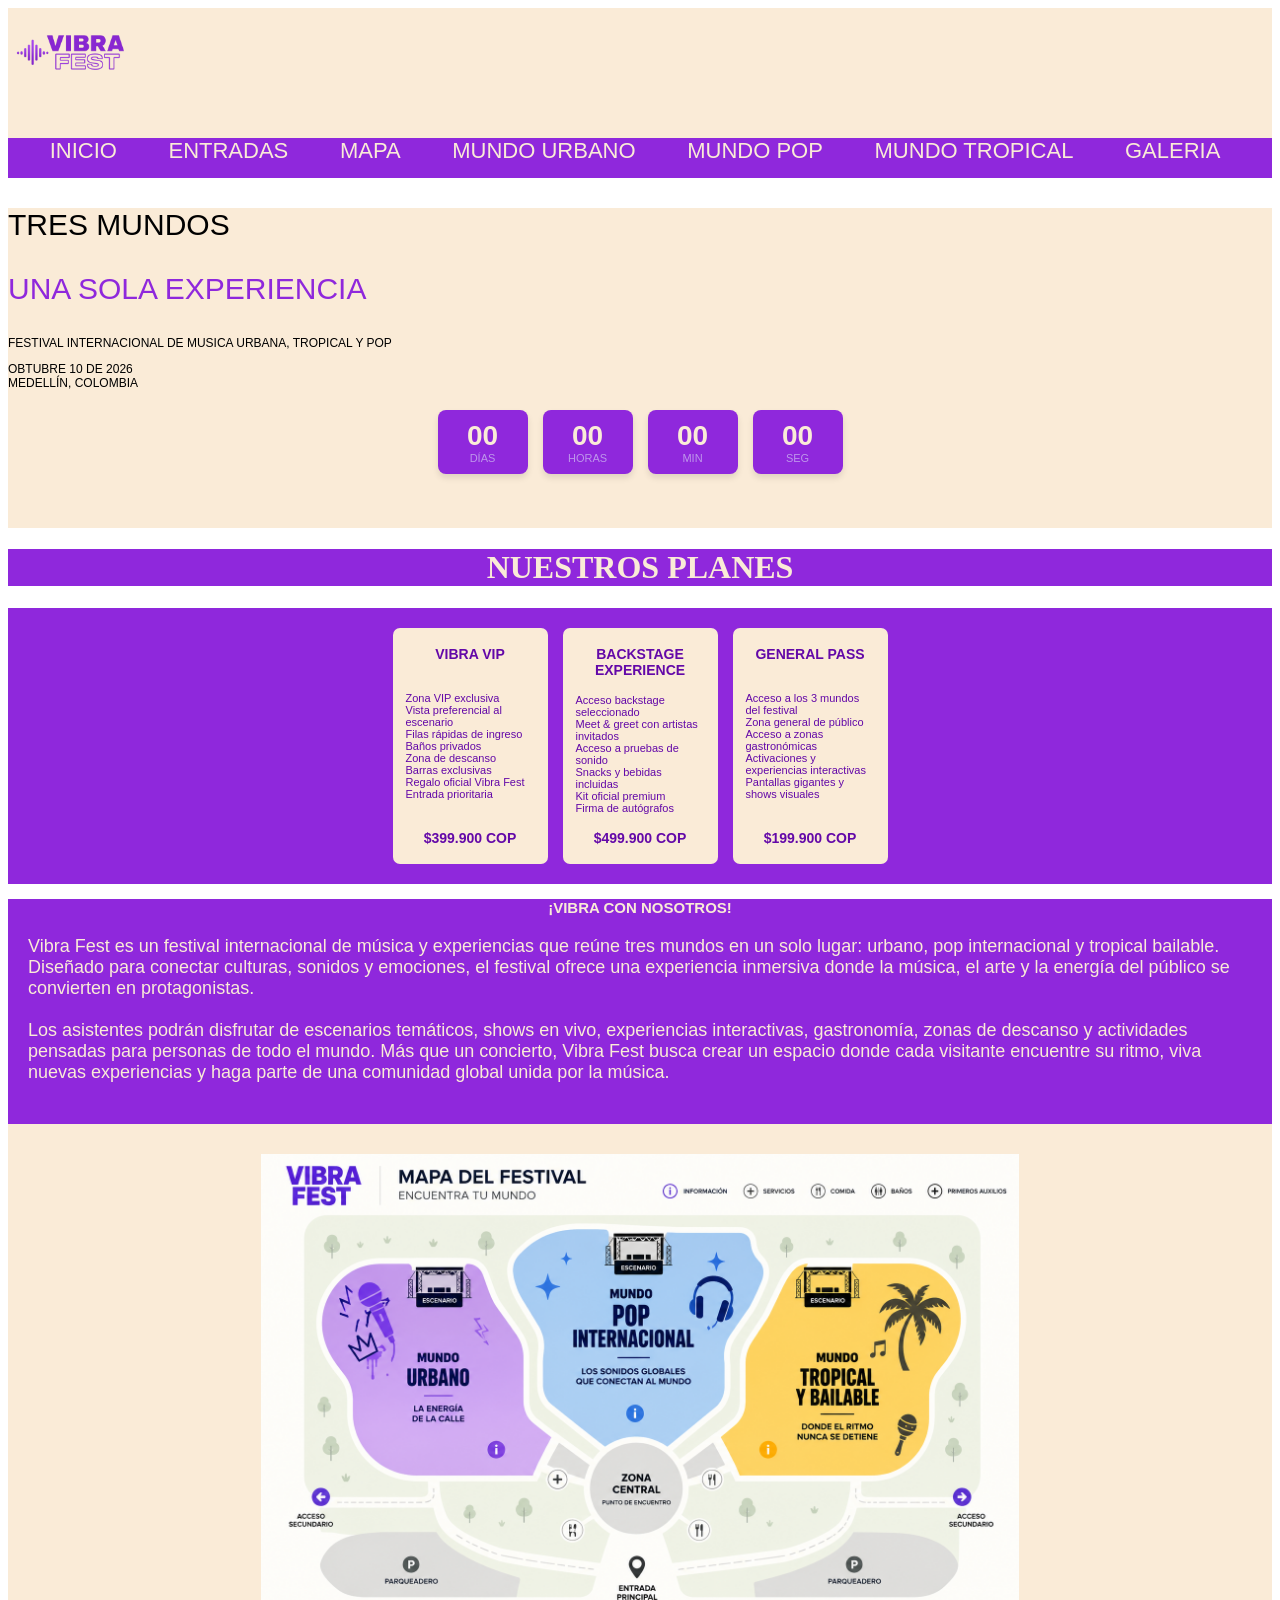
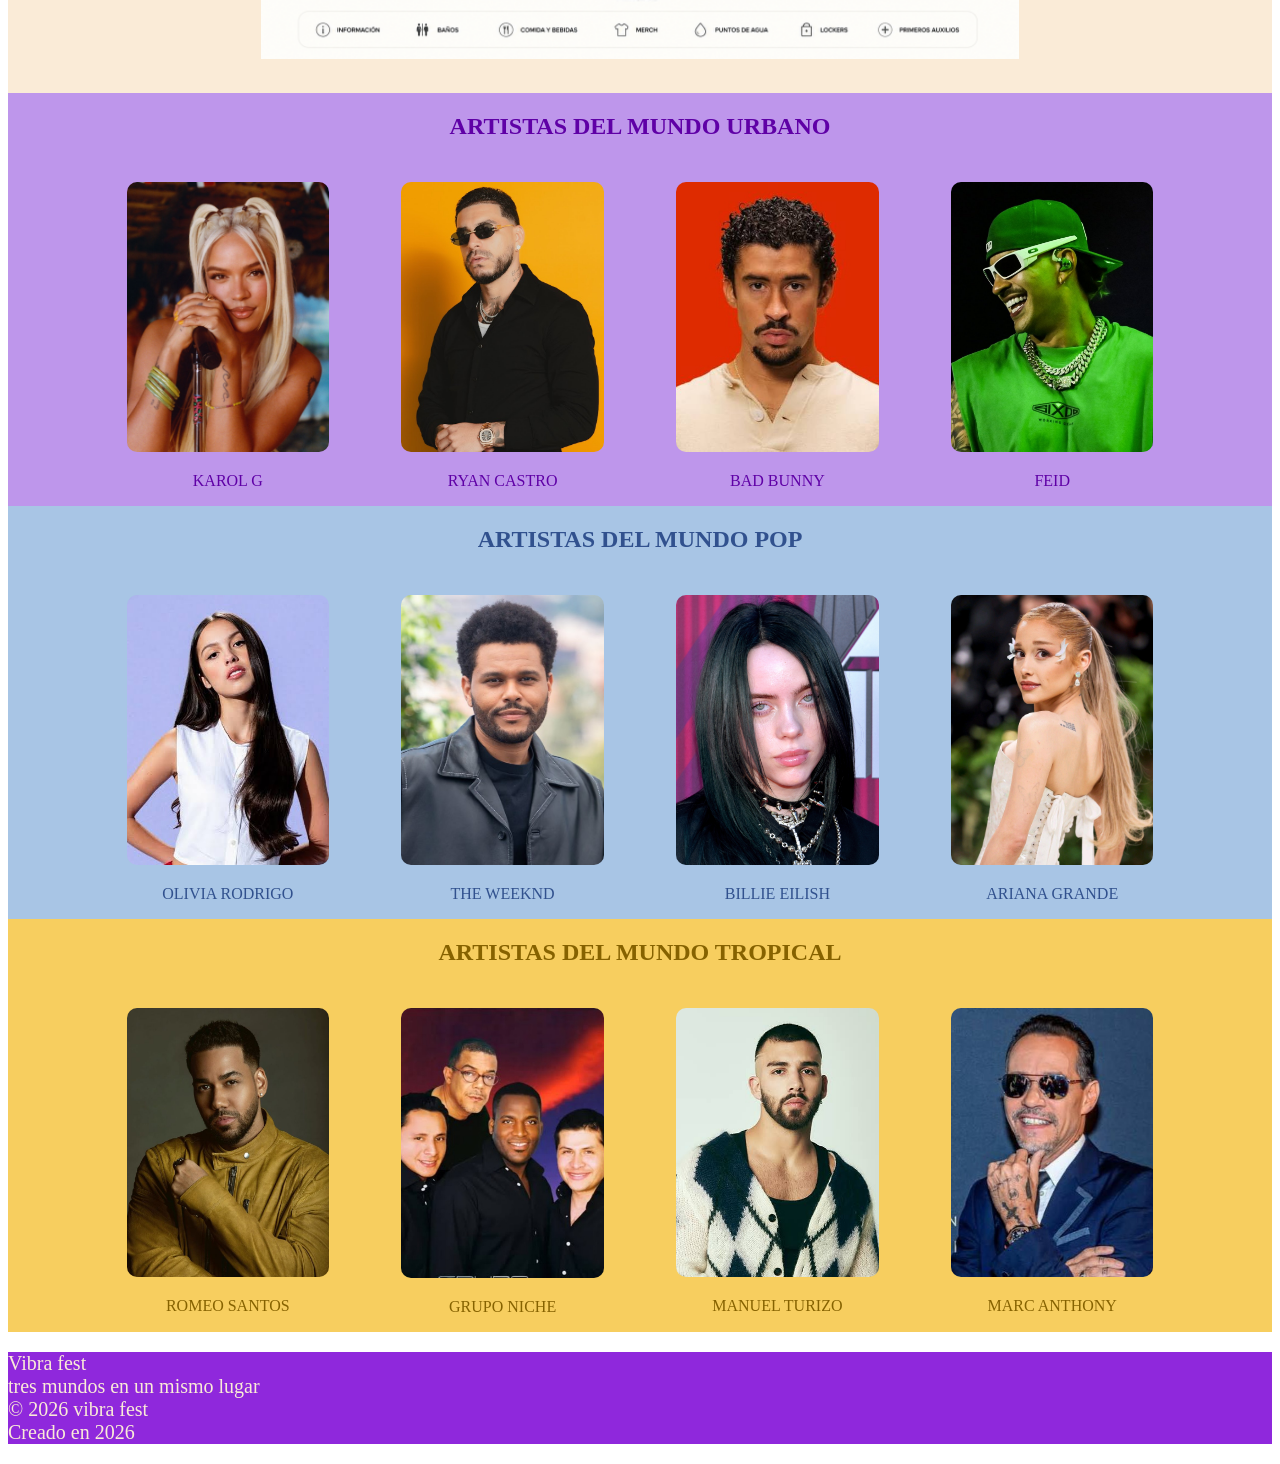
==== index.html @ d5c1d4fe "Add files via upload" ====
<!DOCTYPE html>
<html lang="en">

<head>
  <meta charset="UTF-8">
  <meta name="viewport" content="width=device-width, initial-scale=1.0">
  <title>Document</title>
  <link rel="stylesheet" href="estilos/estilos.css">
</head>

<body>
  <header>
    <img src="imagenes/logo.png" alt="logo vibra fest">
  </header>
  <nav class="menu">
    <ul>
      <li><a href="">INICIO</a></li>
      <li><a href="#titulo">ENTRADAS</a></li>
      <li><a href="#mapa">MAPA</a></li>
      <li><a href="#urbano">MUNDO URBANO</a></li>
      <li><a href="#pop">MUNDO POP</a></li>
      <li><a href="#tropical">MUNDO TROPICAL</a></li>
      <li><a href="">GALERIA</a></li>
    </ul>
  </nav>
  <section class="inicio">
    <P>TRES MUNDOS</P>
    <p class="destacado">UNA SOLA EXPERIENCIA</P>
    <P id="festival">FESTIVAL INTERNACIONAL DE MUSICA URBANA, TROPICAL Y POP</P>
    <P id="fecha">OBTUBRE 10 DE 2026<br>MEDELLÍN, COLOMBIA</P>
    <div id="cuenta-regresiva">
      <div class="tiempo-bloque"><span id="dias">00</span><p>Días</p></div>
      <div class="tiempo-bloque"><span id="horas">00</span><p>Horas</p></div>
      <div class="tiempo-bloque"><span id="minutos">00</span><p>Min</p></div>
      <div class="tiempo-bloque"><span id="segundos">00</span><p>Seg</p></div>
    </div>
    <img src="" alt="">
  </section>
  <h1 id="titulo">NUESTROS PLANES</h1>
  <section class="entradas">
    <article class="planes">
      <h1>VIBRA VIP</h1>
      <p>Zona VIP exclusiva<br>
        Vista preferencial al escenario<br>
        Filas rápidas de ingreso<br>
        Baños privados<br>
        Zona de descanso<br>
        Barras exclusivas<br>
        Regalo oficial Vibra Fest<br>
        Entrada prioritaria<br>
      </p>
      <h1>$399.900 COP</h1>
    </article>
    <article class="planes">
      <h1>BACKSTAGE EXPERIENCE</h1>
      <p>
        Acceso backstage seleccionado<br>
        Meet & greet con artistas invitados<br>
        Acceso a pruebas de sonido<br>
        Snacks y bebidas incluidas<br>
        Kit oficial premium<br>
        Firma de autógrafos
      </p>
      <h1>$499.900 COP</h1>
    </article>
    <article class="planes">
      <h1>GENERAL PASS</h1>
      <p>
        Acceso a los 3 mundos del festival<br>
        Zona general de público<br>
        Acceso a zonas gastronómicas<br>
        Activaciones y experiencias interactivas<br>
        Pantallas gigantes y shows visuales
      </p>
      <h1>$199.900 COP</h1>
    </article>
  </section>
  <section id="contexto">
    <article>
      <h1>¡VIBRA CON NOSOTROS!</h1>
      <p>Vibra Fest es un festival internacional de música y experiencias que reúne tres mundos en un solo lugar:
        urbano, pop internacional y tropical bailable. Diseñado para conectar culturas, sonidos y emociones, el festival
        ofrece una experiencia inmersiva donde la música, el arte y la energía del público se convierten en
        protagonistas. <br><br>
        Los asistentes podrán disfrutar de escenarios temáticos, shows en vivo, experiencias interactivas, gastronomía,
        zonas de descanso y actividades pensadas para personas de todo el mundo. Más que un concierto, Vibra Fest busca
        crear un espacio donde cada visitante encuentre su ritmo, viva nuevas experiencias y haga parte de una comunidad
        global unida por la música.
      </p>
      <img src="" alt="">
    </article>
  </section>
  <section id="mapa">
    <img src="imagenes/mapa.png" alt="mapa de vibra fest">
  </section>
  <section id="urbano">
    <h1>ARTISTAS DEL MUNDO URBANO</h1>
    <article>
      <img src="imagenes/Karol G.jpg" alt="">
      <p>KAROL G</p>
    </article>
    <article>
      <img src="imagenes/Ryan.jpg" alt="">
      <p>RYAN CASTRO</p>
    </article>
    <article>
      <img src="imagenes/Bad.jpg" alt="">
      <p>BAD BUNNY</p>
    </article>
    <article>
      <img src="imagenes/feid.jpg" alt="">
      <p>FEID</p>
    </article>
  </section>
  <section id="pop">
    <h1>ARTISTAS DEL MUNDO POP</h1>
    <article>
      <img src="imagenes/olivia.jpg" alt="">
      <p>OLIVIA RODRIGO</p>
    </article>
    <article>
      <img src="imagenes/the weeknd.jpg" alt="">
      <p>THE WEEKND</p>
    </article>
    <article>
      <img src="imagenes/billie.jpg" alt="">
      <p>BILLIE EILISH</p>
    </article>
    <article>
      <img src="imagenes/ariana.jpg" alt="">
      <p>ARIANA GRANDE</p>
    </article>
  </section>
  <section class="tropical" id="tropical">
    <h1>ARTISTAS DEL MUNDO TROPICAL</h1>
    <article>
      <img src="imagenes/romeo.jpg" alt="">
      <p>ROMEO SANTOS</p>
    </article>
    <article>
      <img src="imagenes/niche.jpg" alt="">
      <p>GRUPO NICHE</p>
    </article>
    <article>
      <img src="imagenes/manuel.jpg" alt="">
      <p>MANUEL TURIZO</p>
    </article>
    <article>
      <img src="imagenes/marc.jpg" alt="">
      <p>MARC ANTHONY</p>
    </article>
  </section>
  <footer>
    <P>
      Vibra fest <br>
      tres mundos en un mismo lugar<br>
      © 2026 vibra fest<br>
      Creado en 2026<br>
    </p>
  </footer>
  <script src="reloj.js"></script>
</body>

</html>
---- estilos/estilos.css ----
header {
  background-color: antiquewhite;
  height: 130px;
}
header img{
  width: 10%;
}
.menu{
  background-color: #8f28dc;
  height: 40px;
  margin: 0%;
}
.menu ul{
  list-style: none;
  padding: 0;
  margin: 0;
  display: flex;
  justify-content: space-evenly;
  flex-wrap: wrap;
}
.menu ul li{
  margin-right: 10px;
  cursor: pointer;
  font-size: 22px;
}
.menu ul a{
  text-decoration: none;
  text-align: none;
  color: antiquewhite;
  font-family:'Franklin Gothic Medium', 'Arial Narrow', Arial, sans-serif;
}
.inicio {
  font-family:'Franklin Gothic Medium', 'Arial Narrow', Arial, sans-serif;
  font-size: 30px;
  background-color: antiquewhite;
}
.destacado{
  color: #8f28dc;
}
#festival{
  font-size: 12px;
}
#fecha {
  font-size: 12px;
}
#titulo{
  text-align: center;
  background-color:#8f28dc;
  color: antiquewhite;
}
.entradas {
  background-color: #8f28dc;
  padding: 20px;
  display: flex;
  flex-direction: row;
  justify-content: center;
  gap: 15px;
  flex-wrap: wrap;
}

.entradas h1 {
  font-size: 14px;
  text-align: center;
  padding: 5px;
  margin: 0; 
}

.planes {
  background-color: antiquewhite;
  font-size: 11px;
  font-family:'Franklin Gothic Medium', 'Arial Narrow', Arial, sans-serif;
  width: 155px; 
  color: #6308a8;
  border-radius: 7px;
  padding: 13px;  
  box-sizing: border-box;
  display: flex;
  flex-direction: column;
  justify-content: space-between;
}
#contexto {
  font-size: 18px;
  background-color: #8f28dc;
  color: antiquewhite;
  font-family:'Franklin Gothic Medium', 'Arial Narrow', Arial, sans-serif;
}
#contexto h1 {
  font-size: 15px;
  color: antiquewhite;
  text-align: center;
}
#contexto p{
  margin: 20px;
}
#mapa img{
  width: 60%;
  margin: 30px;
}
#mapa {
  background-color: antiquewhite;
  text-align: center;
}
#urbano {
  background-color: #be96eb;
  color: #5f00a6;
}
#urbano h1{
  text-align: center;
}
#pop {
  background-color:  #a8c5e5 ;
  color: #31518e;
}
#pop h1{
  text-align: center;
}
#tropical {
  background-color: #f7ce5f;
  color: #866200;
}
#tropical h1{
  text-align: center;
}
footer {
  background-color:#8f28dc;
  color: antiquewhite;
  font-size: 20px;
}
#urbano img {
  width: 80%;
  height: auto;
  border-radius: 10px;
}
#pop img{
  width: 80%;
  height: auto;
  border-radius: 10px;
}
#tropical img{
  width: 80%;
  height: auto;
  border-radius: 10px;
}
#urbano {
  display: flex;
  flex-wrap: wrap;
  justify-content: center;
  gap: 22px;
}
#urbano h1 {
  width: 110%;
  text-align: center;
}
#urbano article {
  text-align: center;
  width: 20%;
}
#pop {
  display: flex;
  flex-wrap: wrap;
  justify-content: center;
  gap: 22px;
}
#pop h1 {
  width: 110%;
  text-align: center;
}
#pop article {
  text-align: center;
  width: 20%;
}
.tropical {
  display: flex;
  flex-wrap: wrap;
  justify-content: center;
  gap: 22px;
}
.tropical h1 {
  width: 110%;
  text-align: center;
}
.tropical article {
  text-align: center;
  width: 20%;
}
#cuenta-regresiva {
  display: flex;
  justify-content: center;
  gap: 15px;
  margin-top: 20px;
  padding-bottom: 20px;
  font-family: 'Franklin Gothic Medium', 'Arial Narrow', Arial, sans-serif;
}

.tiempo-bloque {
  background-color: #8f28dc;
  color: antiquewhite;
  padding: 10px 15px;
  border-radius: 8px;
  text-align: center;
  min-width: 60px;
  box-shadow: 0 4px 6px rgba(0, 0, 0, 0.1);
}

.tiempo-bloque span {
  font-size: 28px;
  font-weight: bold;
  display: block;
}

.tiempo-bloque p {
  font-size: 11px;
  margin: 0;
  text-transform: uppercase;
  color: #be96eb;
}
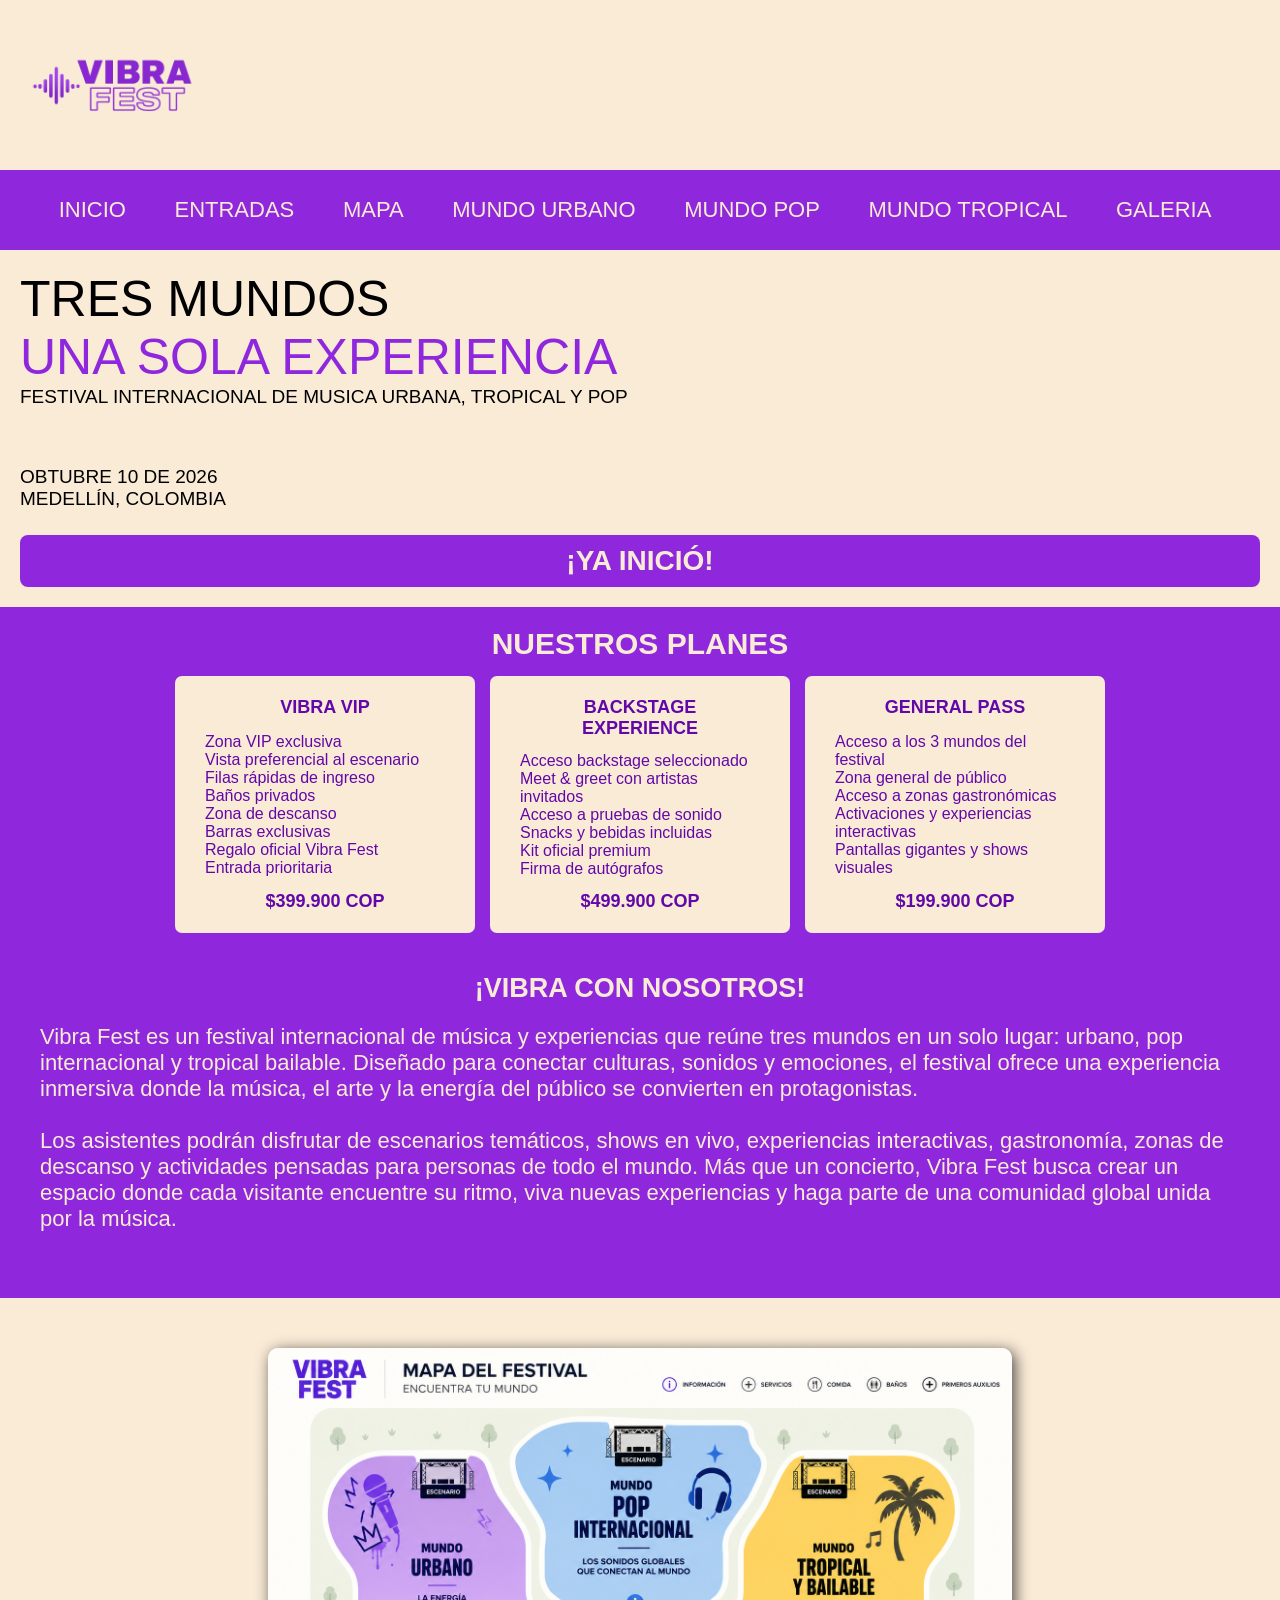
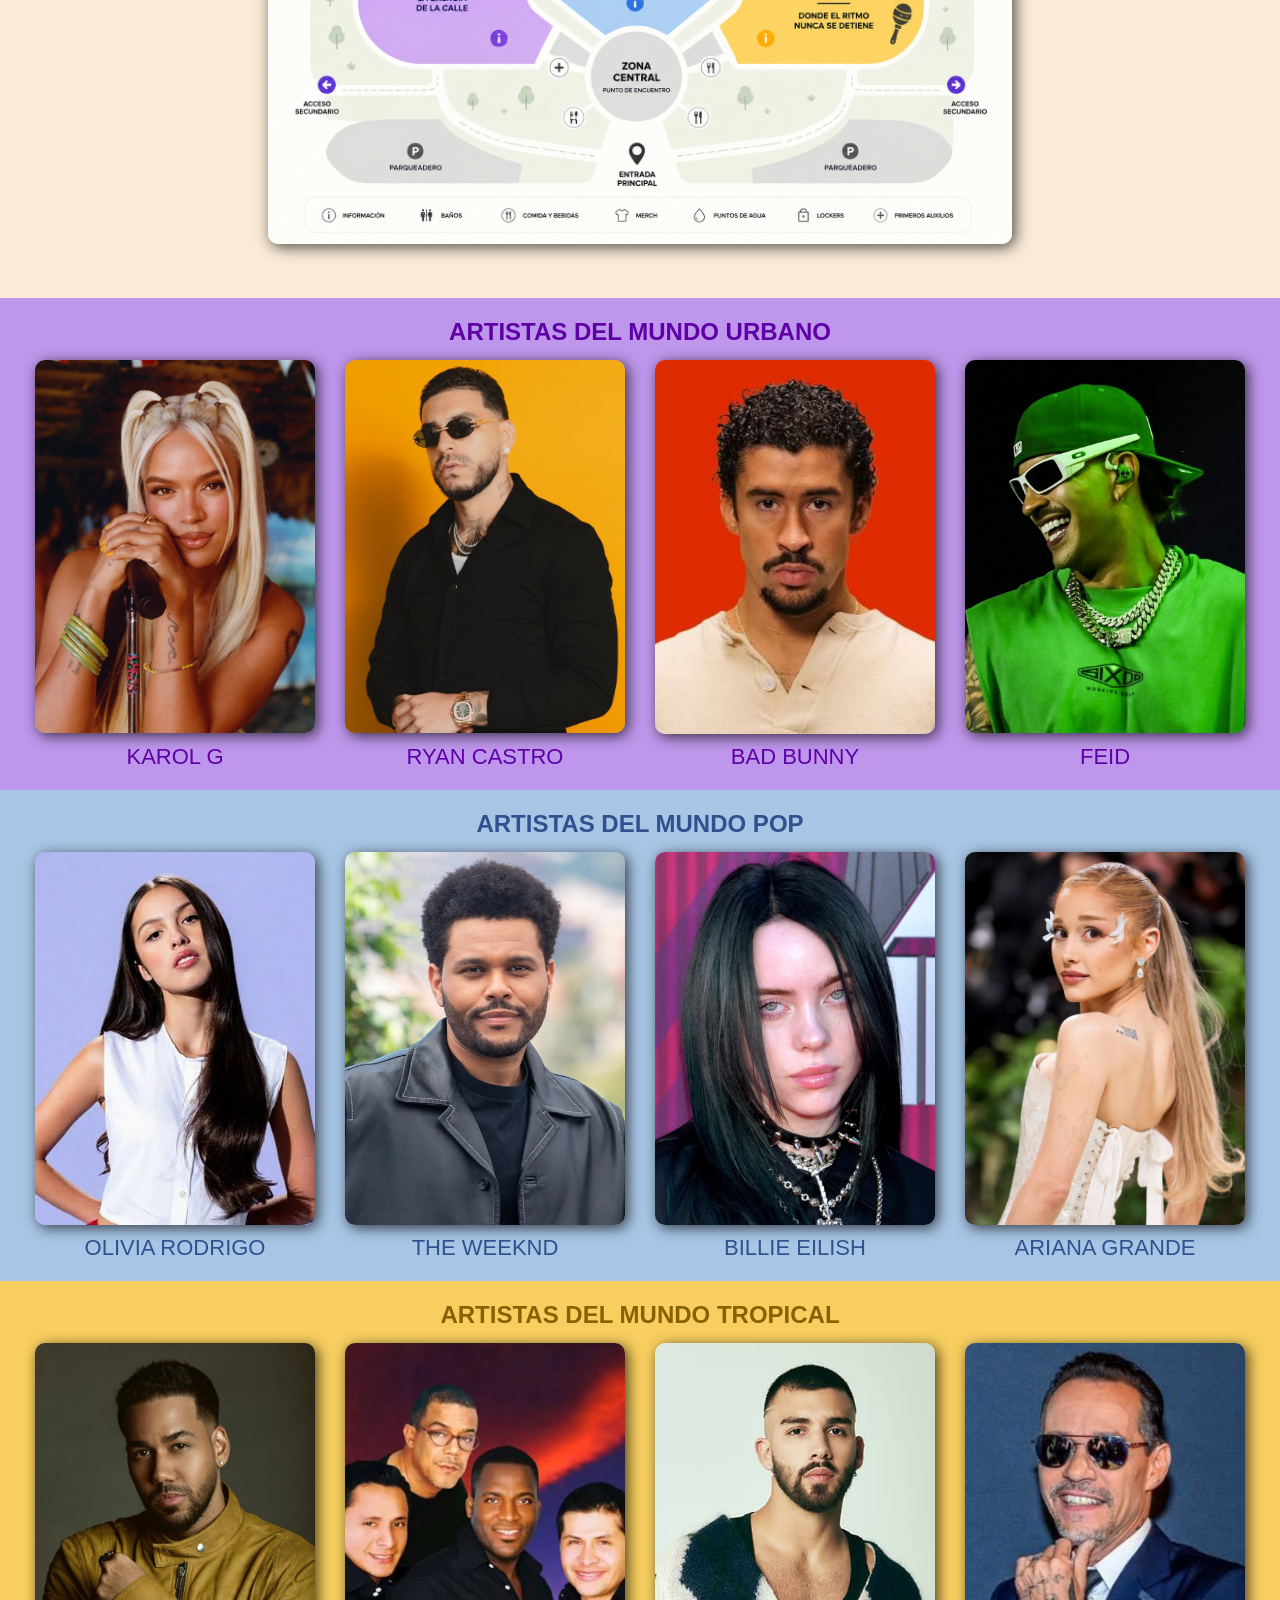
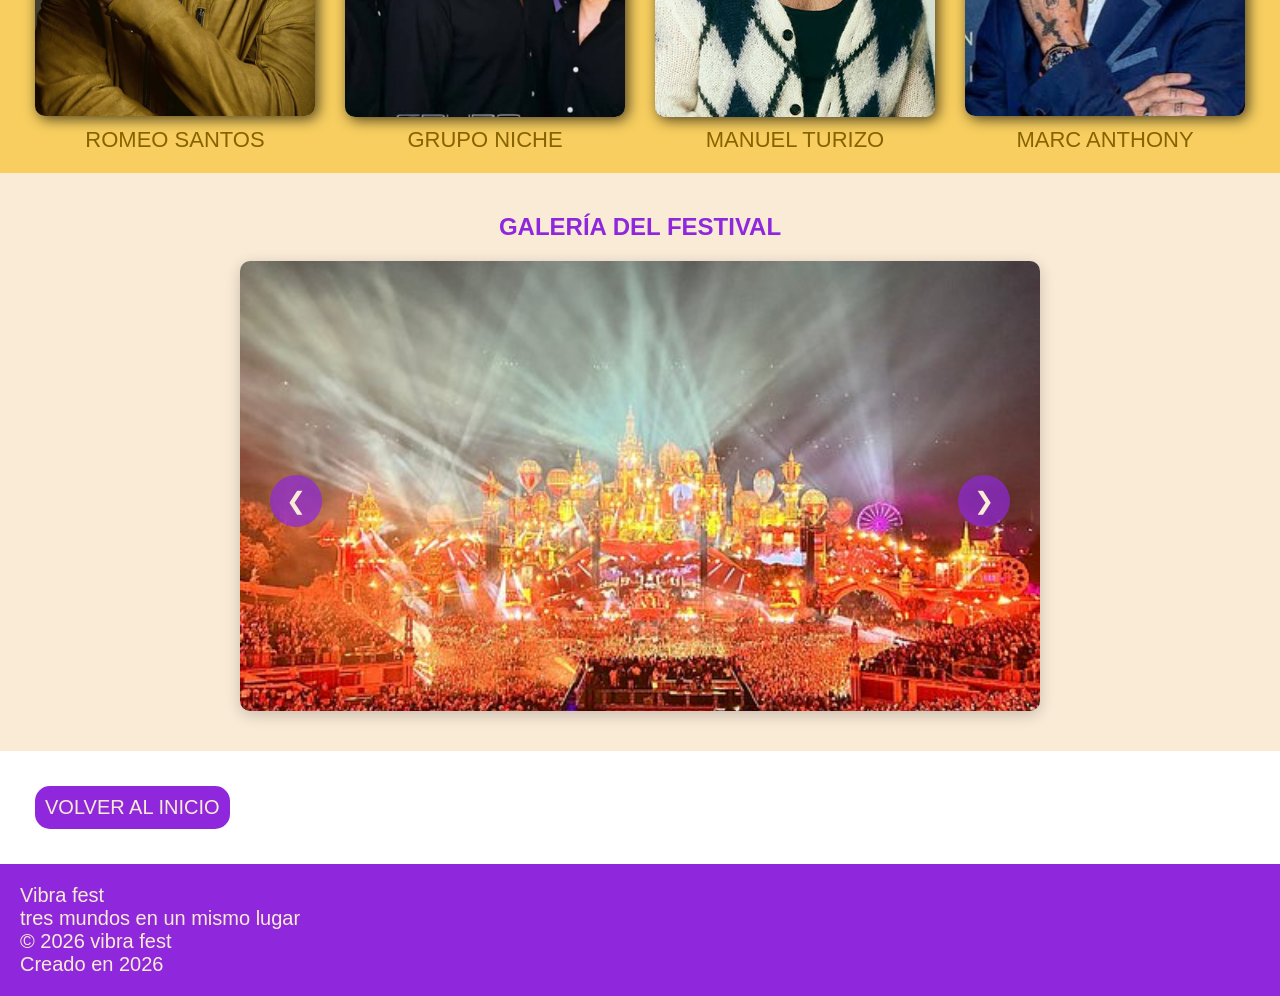
==== commit 92d0e9e1: "Add files via upload" ====
--- a/index.html
+++ b/index.html
@@ -4,13 +4,14 @@
 <head>
   <meta charset="UTF-8">
   <meta name="viewport" content="width=device-width, initial-scale=1.0">
-  <title>Document</title>
+  <title>Vibra Fest</title>
   <link rel="stylesheet" href="estilos/estilos.css">
 </head>
-
 <body>
-  <header>
+  <header id="inicio">
+    <div>
     <img src="imagenes/logo.png" alt="logo vibra fest">
+    </div>
   </header>
   <nav class="menu">
     <ul>
@@ -20,60 +21,73 @@
       <li><a href="#urbano">MUNDO URBANO</a></li>
       <li><a href="#pop">MUNDO POP</a></li>
       <li><a href="#tropical">MUNDO TROPICAL</a></li>
-      <li><a href="">GALERIA</a></li>
+      <li><a href="#galeria">GALERIA</a></li>
     </ul>
   </nav>
   <section class="inicio">
     <P>TRES MUNDOS</P>
     <p class="destacado">UNA SOLA EXPERIENCIA</P>
-    <P id="festival">FESTIVAL INTERNACIONAL DE MUSICA URBANA, TROPICAL Y POP</P>
+    <P id="festival">FESTIVAL INTERNACIONAL DE MUSICA URBANA, TROPICAL Y POP</P><br>
     <P id="fecha">OBTUBRE 10 DE 2026<br>MEDELLÍN, COLOMBIA</P>
     <div id="cuenta-regresiva">
-      <div class="tiempo-bloque"><span id="dias">00</span><p>Días</p></div>
-      <div class="tiempo-bloque"><span id="horas">00</span><p>Horas</p></div>
-      <div class="tiempo-bloque"><span id="minutos">00</span><p>Min</p></div>
-      <div class="tiempo-bloque"><span id="segundos">00</span><p>Seg</p></div>
-    </div>
-    <img src="" alt="">
-  </section>
-  <h1 id="titulo">NUESTROS PLANES</h1>
+  <div class="tiempo-bloque">
+    <span id="dias">00</span>
+    <p>Días</p>
+  </div>
+  <div class="tiempo-bloque">
+    <span id="horas">00</span>
+    <p>Horas</p>
+  </div>
+  <div class="tiempo-bloque">
+    <span id="minutos">00</span>
+    <p>Min</p>
+  </div>
+  <div class="tiempo-bloque">
+    <span id="segundos">00</span>
+    <p>Seg</p>
+  </div>
+</div>
+  </section>
   <section class="entradas">
-    <article class="planes">
-      <h1>VIBRA VIP</h1>
-      <p>Zona VIP exclusiva<br>
-        Vista preferencial al escenario<br>
-        Filas rápidas de ingreso<br>
-        Baños privados<br>
-        Zona de descanso<br>
-        Barras exclusivas<br>
-        Regalo oficial Vibra Fest<br>
-        Entrada prioritaria<br>
-      </p>
-      <h1>$399.900 COP</h1>
-    </article>
-    <article class="planes">
-      <h1>BACKSTAGE EXPERIENCE</h1>
-      <p>
-        Acceso backstage seleccionado<br>
-        Meet & greet con artistas invitados<br>
-        Acceso a pruebas de sonido<br>
-        Snacks y bebidas incluidas<br>
-        Kit oficial premium<br>
-        Firma de autógrafos
-      </p>
-      <h1>$499.900 COP</h1>
-    </article>
-    <article class="planes">
-      <h1>GENERAL PASS</h1>
-      <p>
-        Acceso a los 3 mundos del festival<br>
-        Zona general de público<br>
-        Acceso a zonas gastronómicas<br>
-        Activaciones y experiencias interactivas<br>
-        Pantallas gigantes y shows visuales
-      </p>
-      <h1>$199.900 COP</h1>
-    </article>
+    <h1 id="titulo">NUESTROS PLANES</h1>
+    <div class="contenedor-planes">
+      <article class="planes">
+        <h2>VIBRA VIP</h2>
+        <p>Zona VIP exclusiva<br>
+          Vista preferencial al escenario<br>
+          Filas rápidas de ingreso<br>
+          Baños privados<br>
+          Zona de descanso<br>
+          Barras exclusivas<br>
+          Regalo oficial Vibra Fest<br>
+          Entrada prioritaria<br>
+        </p>
+        <h2>$399.900 COP</h2>
+      </article>
+      <article class="planes">
+        <h2>BACKSTAGE EXPERIENCE</h2>
+        <p>
+          Acceso backstage seleccionado<br>
+          Meet & greet con artistas invitados<br>
+          Acceso a pruebas de sonido<br>
+          Snacks y bebidas incluidas<br>
+          Kit oficial premium<br>
+          Firma de autógrafos
+        </p>
+        <h2>$499.900 COP</h2>
+      </article>
+      <article class="planes">
+        <h2>GENERAL PASS</h2>
+        <p>
+          Acceso a los 3 mundos del festival<br>
+          Zona general de público<br>
+          Acceso a zonas gastronómicas<br>
+          Activaciones y experiencias interactivas<br>
+          Pantallas gigantes y shows visuales
+        </p>
+        <h2>$199.900 COP</h2>
+      </article>
+    </div>
   </section>
   <section id="contexto">
     <article>
@@ -93,62 +107,94 @@
   <section id="mapa">
     <img src="imagenes/mapa.png" alt="mapa de vibra fest">
   </section>
-  <section id="urbano">
-    <h1>ARTISTAS DEL MUNDO URBANO</h1>
-    <article>
-      <img src="imagenes/Karol G.jpg" alt="">
-      <p>KAROL G</p>
-    </article>
-    <article>
-      <img src="imagenes/Ryan.jpg" alt="">
-      <p>RYAN CASTRO</p>
-    </article>
-    <article>
-      <img src="imagenes/Bad.jpg" alt="">
-      <p>BAD BUNNY</p>
-    </article>
-    <article>
-      <img src="imagenes/feid.jpg" alt="">
-      <p>FEID</p>
-    </article>
-  </section>
-  <section id="pop">
-    <h1>ARTISTAS DEL MUNDO POP</h1>
-    <article>
-      <img src="imagenes/olivia.jpg" alt="">
-      <p>OLIVIA RODRIGO</p>
-    </article>
-    <article>
-      <img src="imagenes/the weeknd.jpg" alt="">
-      <p>THE WEEKND</p>
-    </article>
-    <article>
-      <img src="imagenes/billie.jpg" alt="">
-      <p>BILLIE EILISH</p>
-    </article>
-    <article>
-      <img src="imagenes/ariana.jpg" alt="">
-      <p>ARIANA GRANDE</p>
-    </article>
-  </section>
-  <section class="tropical" id="tropical">
-    <h1>ARTISTAS DEL MUNDO TROPICAL</h1>
-    <article>
-      <img src="imagenes/romeo.jpg" alt="">
-      <p>ROMEO SANTOS</p>
-    </article>
-    <article>
-      <img src="imagenes/niche.jpg" alt="">
-      <p>GRUPO NICHE</p>
-    </article>
-    <article>
-      <img src="imagenes/manuel.jpg" alt="">
-      <p>MANUEL TURIZO</p>
-    </article>
-    <article>
-      <img src="imagenes/marc.jpg" alt="">
-      <p>MARC ANTHONY</p>
-    </article>
+  <section class="urbano seccion-artistas">
+    <h1 id="urbano">ARTISTAS DEL MUNDO URBANO</h1>
+    <div class="artistas">
+      <article class="tarjeta-artista">
+        <img src="imagenes/Karol G.jpg" alt="foto KAROL G">
+        <p>KAROL G</p>
+      </article>
+      <article class="tarjeta-artista">
+        <img src="imagenes/Ryan.jpg" alt="foto RYAN CASTRO">
+        <p>RYAN CASTRO</p>
+      </article>
+      <article class="tarjeta-artista">
+        <img src="imagenes/Bad.jpg" alt="foto FEID">
+        <p>BAD BUNNY</p>
+      </article>
+      <article class="tarjeta-artista">
+        <img src="imagenes/feid.jpg" alt="">
+        <p>FEID</p>
+      </article>
+    </div>
+  </section>
+  <section class="pop seccion-artistas">
+    <h1 id="pop">ARTISTAS DEL MUNDO POP</h1>
+    <div class="artistas">
+      <article class="tarjeta-artista">
+        <img src="imagenes/olivia.jpg" alt="foto OLIVIA RODRIGO">
+        <p>OLIVIA RODRIGO</p>
+      </article>
+      <article class="tarjeta-artista">
+        <img src="imagenes/the weeknd.jpg" alt="foto THE WEEKND">
+        <p>THE WEEKND</p>
+      </article>
+      <article class="tarjeta-artista">
+        <img src="imagenes/billie.jpg" alt="foto BILLIE EILISH">
+        <p>BILLIE EILISH</p>
+      </article>
+      <article class="tarjeta-artista">
+        <img src="imagenes/ariana.jpg" alt="foto ARIANA GRANDE">
+        <p>ARIANA GRANDE</p>
+      </article>
+    </div>
+  </section>
+  <section class="tropical seccion-artistas">
+    <h1 id="tropical">ARTISTAS DEL MUNDO TROPICAL</h1>
+    <div class="artistas">
+      <article class="tarjeta-artista">
+        <img src="imagenes/romeo.jpg" alt="foto ROMEO SANTOS">
+        <p>ROMEO SANTOS</p>
+      </article>
+      <article class="tarjeta-artista">
+        <img src="imagenes/niche.jpg" alt="foto GRUPO NICHE">
+        <p>GRUPO NICHE</p>
+      </article>
+      <article class="tarjeta-artista">
+        <img src="imagenes/manuel.jpg" alt="foto MANUEL TURIZO">
+        <p>MANUEL TURIZO</p>
+      </article>
+      <article class="tarjeta-artista">
+        <img src="imagenes/marc.jpg" alt="foto MARC ANTHONY">
+        <p>MARC ANTHONY</p>
+      </article>
+    </div>
+  </section>
+  <section id="galeria">
+    <h1>GALERÍA DEL FESTIVAL</h1>
+    <div class="carrusel-contenedor">
+      <button class="carrusel-btn prev" id="btn-prev">&#10094;</button><div class="carrusel-diapositivas">
+        <div class="carrusel-item activo">
+          <img src="imagenes/galeria1.jpg" alt="Concierto en vivo Vibra Fest">
+        </div>
+        <div class="carrusel-item">
+          <img src="imagenes/galeria2.jpg" alt="Público Vibra Fest">
+        </div>
+        <div class="carrusel-item">
+          <img src="imagenes/galeria3.jpg" alt="Escenario principal">
+        </div>
+        <div class="carrusel-item">
+          <img src="imagenes/galeria4.jpg" alt="Efectos visuales y luces">
+        </div>
+        <div class="carrusel-item">
+          <img src="imagenes/galeria5.jpg" alt="Experiencia VIP">
+        </div>
+        </div>
+      <button class="carrusel-btn next" id="btn-next">&#10095;</button>
+    </div>
+  </section>
+  <section id="boton">
+  <button> <a href="#inicio">VOLVER AL INICIO</a> </button>
   </section>
   <footer>
     <P>
@@ -160,5 +206,4 @@
   </footer>
   <script src="reloj.js"></script>
 </body>
-
 </html>
--- a/estilos/estilos.css
+++ b/estilos/estilos.css
@@ -1,16 +1,31 @@
+* {
+  margin: 0;
+  font-family: 'Franklin Gothic Medium', 'Arial Narrow', Arial, sans-serif;
+}
+
+section,
+nav,
+header,
+footer {
+  padding: 20px;
+}
+
 header {
   background-color: antiquewhite;
   height: 130px;
 }
-header img{
-  width: 10%;
-}
-.menu{
+
+header img {
+  width: 15%;
+}
+
+.menu {
   background-color: #8f28dc;
   height: 40px;
-  margin: 0%;
-}
-.menu ul{
+  align-content: center;
+}
+
+.menu ul {
   list-style: none;
   padding: 0;
   margin: 0;
@@ -18,39 +33,72 @@
   justify-content: space-evenly;
   flex-wrap: wrap;
 }
-.menu ul li{
+
+.menu ul li {
   margin-right: 10px;
   cursor: pointer;
   font-size: 22px;
 }
-.menu ul a{
+
+.menu ul a {
   text-decoration: none;
   text-align: none;
   color: antiquewhite;
-  font-family:'Franklin Gothic Medium', 'Arial Narrow', Arial, sans-serif;
-}
+
+}
+
+.menu ul a:hover{
+  color: rgb(254, 155, 251);
+}
+
+.menu ul a:active{
+  color: rgb(214, 148, 255);
+}
+
 .inicio {
-  font-family:'Franklin Gothic Medium', 'Arial Narrow', Arial, sans-serif;
+  font-size: 50px;
+  background-color: antiquewhite;
+}
+
+.destacado {
+  color: #8f28dc;
+}
+
+#festival {
+  font-size: 19px;
+}
+
+#fecha {
+  font-size: 19px;
+}
+
+#titulo {
+  text-align: center;
+  background-color: #8f28dc;
+  color: antiquewhite;
+  display: block;
+}
+
+.entradas {
+  background-color: #8f28dc;
+  padding: 20px;
+}
+
+.entradas h1 {
   font-size: 30px;
-  background-color: antiquewhite;
-}
-.destacado{
-  color: #8f28dc;
-}
-#festival{
-  font-size: 12px;
-}
-#fecha {
-  font-size: 12px;
-}
-#titulo{
-  text-align: center;
-  background-color:#8f28dc;
-  color: antiquewhite;
-}
-.entradas {
-  background-color: #8f28dc;
-  padding: 20px;
+  text-align: center;
+  padding-bottom: 15px;
+  margin: 0;
+}
+
+.entradas h2 {
+  font-size: 18px;
+  text-align: center;
+  padding: 5px;
+  margin: 0;
+}
+
+.contenedor-planes {
   display: flex;
   flex-direction: row;
   justify-content: center;
@@ -58,138 +106,115 @@
   flex-wrap: wrap;
 }
 
-.entradas h1 {
-  font-size: 14px;
-  text-align: center;
-  padding: 5px;
-  margin: 0; 
-}
-
 .planes {
-  background-color: antiquewhite;
-  font-size: 11px;
-  font-family:'Franklin Gothic Medium', 'Arial Narrow', Arial, sans-serif;
-  width: 155px; 
+  flex: 1 1 140px;
+  max-width: 300px;
+  display: flex;
+  flex-direction: column;
+  justify-content: space-between;
+  gap: 8px;
+  background-color: antiquewhite;
+  font-size: 16px;
   color: #6308a8;
   border-radius: 7px;
-  padding: 13px;  
+  padding: 16px 30px 16px 30px;
   box-sizing: border-box;
+  cursor: pointer;
+}
+
+.planes:hover{
+  background-color: rgb(235, 202, 255);
+}
+
+#contexto {
+  font-size: 22px;
+  background-color: #8f28dc;
+  color: antiquewhite;
+}
+
+#contexto h1 {
+  font-size: 27px;
+  color: antiquewhite;
+  text-align: center;
+}
+
+#contexto p {
+  margin: 20px;
+}
+
+#mapa img {
+  width: 60%;
+  margin: 30px;
+  box-shadow: 3px 3px 15px rgba(0, 0, 0, 0.7);
+  border-radius: 10px;
+}
+
+#mapa {
+  background-color: antiquewhite;
+  text-align: center;
+}
+
+footer {
+  background-color: #8f28dc;
+  color: antiquewhite;
+  font-size: 20px;
+}
+
+.seccion-artistas {
+  display: flex;
+  flex-direction: column;
+  align-items: center;
+  gap: 14px;
+}
+
+.urbano {
+  background-color: #be96eb;
+  color: #5f00a6;
+}
+
+.pop {
+  background-color: #a8c5e5;
+  color: #31518e;
+}
+
+.tropical {
+  background-color: #f7ce5f;
+  color: #866200;
+}
+
+.artistas {
+  display: flex;
+  flex-direction: row;
+  justify-content: center;
+  gap: 30px;
+  flex-wrap: wrap;
+  width: 100%;
+}
+
+.tarjeta-artista {
   display: flex;
   flex-direction: column;
   justify-content: space-between;
-}
-#contexto {
-  font-size: 18px;
-  background-color: #8f28dc;
-  color: antiquewhite;
-  font-family:'Franklin Gothic Medium', 'Arial Narrow', Arial, sans-serif;
-}
-#contexto h1 {
-  font-size: 15px;
-  color: antiquewhite;
-  text-align: center;
-}
-#contexto p{
-  margin: 20px;
-}
-#mapa img{
-  width: 60%;
-  margin: 30px;
-}
-#mapa {
-  background-color: antiquewhite;
-  text-align: center;
-}
-#urbano {
-  background-color: #be96eb;
-  color: #5f00a6;
-}
-#urbano h1{
-  text-align: center;
-}
-#pop {
-  background-color:  #a8c5e5 ;
-  color: #31518e;
-}
-#pop h1{
-  text-align: center;
-}
-#tropical {
-  background-color: #f7ce5f;
-  color: #866200;
-}
-#tropical h1{
-  text-align: center;
-}
-footer {
-  background-color:#8f28dc;
-  color: antiquewhite;
-  font-size: 20px;
-}
-#urbano img {
-  width: 80%;
+  align-items: center;
+  gap: 10px;
+  flex: 1 1 200px;
+  max-width: 280px;
+  font-size: 22px;
+  text-align: center;
+}
+
+.tarjeta-artista img {
+  width: 100%;
   height: auto;
   border-radius: 10px;
-}
-#pop img{
-  width: 80%;
-  height: auto;
-  border-radius: 10px;
-}
-#tropical img{
-  width: 80%;
-  height: auto;
-  border-radius: 10px;
-}
-#urbano {
-  display: flex;
-  flex-wrap: wrap;
+  box-shadow: 3px 3px 14px rgba(0, 0, 0, 0.7);
+}
+
+#cuenta-regresiva {
+  display: flex;
   justify-content: center;
-  gap: 22px;
-}
-#urbano h1 {
-  width: 110%;
-  text-align: center;
-}
-#urbano article {
-  text-align: center;
-  width: 20%;
-}
-#pop {
-  display: flex;
-  flex-wrap: wrap;
-  justify-content: center;
-  gap: 22px;
-}
-#pop h1 {
-  width: 110%;
-  text-align: center;
-}
-#pop article {
-  text-align: center;
-  width: 20%;
-}
-.tropical {
-  display: flex;
-  flex-wrap: wrap;
-  justify-content: center;
-  gap: 22px;
-}
-.tropical h1 {
-  width: 110%;
-  text-align: center;
-}
-.tropical article {
-  text-align: center;
-  width: 20%;
-}
-#cuenta-regresiva {
-  display: flex;
-  justify-content: center;
-  gap: 15px;
-  margin-top: 20px;
-  padding-bottom: 20px;
-  font-family: 'Franklin Gothic Medium', 'Arial Narrow', Arial, sans-serif;
+  gap: 12px;
+  margin-top: 25px;
 }
 
 .tiempo-bloque {
@@ -198,8 +223,7 @@
   padding: 10px 15px;
   border-radius: 8px;
   text-align: center;
-  min-width: 60px;
-  box-shadow: 0 4px 6px rgba(0, 0, 0, 0.1);
+  min-width: 75px;
 }
 
 .tiempo-bloque span {
@@ -209,8 +233,93 @@
 }
 
 .tiempo-bloque p {
-  font-size: 11px;
-  margin: 0;
-  text-transform: uppercase;
-  color: #be96eb;
-}+  font-size: 12px;
+  margin: 0;
+  opacity: 0.8;
+}
+
+#galeria {
+  background-color: antiquewhite;
+  text-align: center;
+  padding: 40px 20px;
+}
+
+#galeria h1 {
+  color: #8f28dc;
+  margin-bottom: 20px;
+}
+
+.carrusel-contenedor {
+  position: relative;
+  max-width: 800px; 
+  margin: 0 auto;
+  overflow: hidden;
+  border-radius: 10px;
+  box-shadow: 0 4px 15px rgba(0, 0, 0, 0.2);
+}
+
+.carrusel-diapositivas {
+  display: flex;
+  width: 100%;
+}
+
+.carrusel-item {
+  display: none; 
+  width: 100%;
+}
+
+.carrusel-item.activo {
+  display: block; 
+}
+
+.carrusel-item img {
+  width: 100%;
+  height: auto;
+  max-height: 450px;
+  object-fit: cover; 
+  display: block;
+}
+
+
+.carrusel-btn {
+  position: absolute;
+  top: 50%;
+  transform: translateY(-50%);
+  background-color: rgba(143, 40, 220, 0.7);
+  color: antiquewhite;
+  border: none;
+  font-size: 24px;
+  padding: 12px 16px;
+  cursor: pointer;
+  border-radius: 50%;
+  transition: background-color 0.3s ease;
+  z-index: 10;
+}
+
+.carrusel-btn:hover {
+  background-color: rgba(143, 40, 220, 1);
+}
+
+.prev { left: 15px; }
+.next { right: 15px; }
+
+button{
+  background-color: #8f28dc;padding: 10px;
+  font-size: 20px;
+  border-radius: 15px;
+  border-style: none;
+  margin: 15px;
+  text-align: center;
+  cursor: pointer;
+}
+
+button a{
+  text-decoration: none;
+  color: antiquewhite;
+}
+
+button:hover{
+  padding: 18px;
+  font-size: 25px;
+  background-color: #290057;
+}
